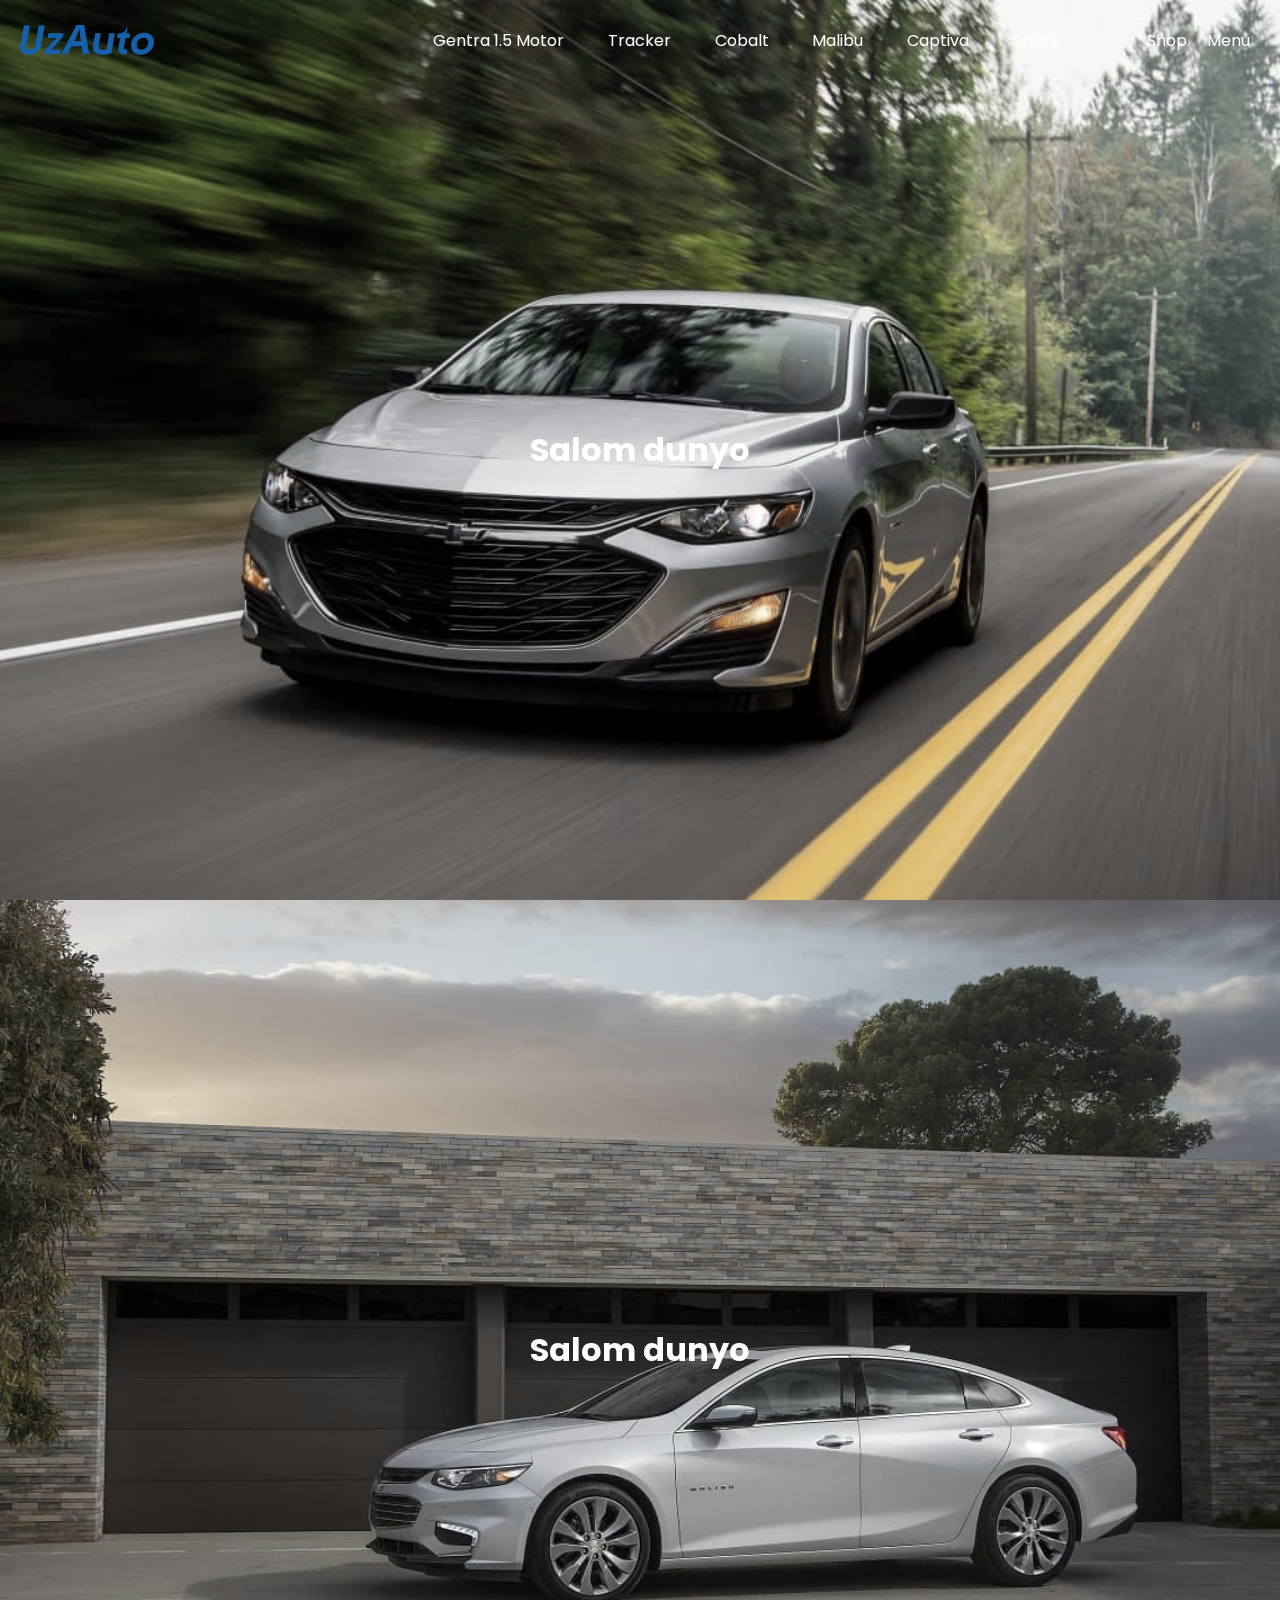
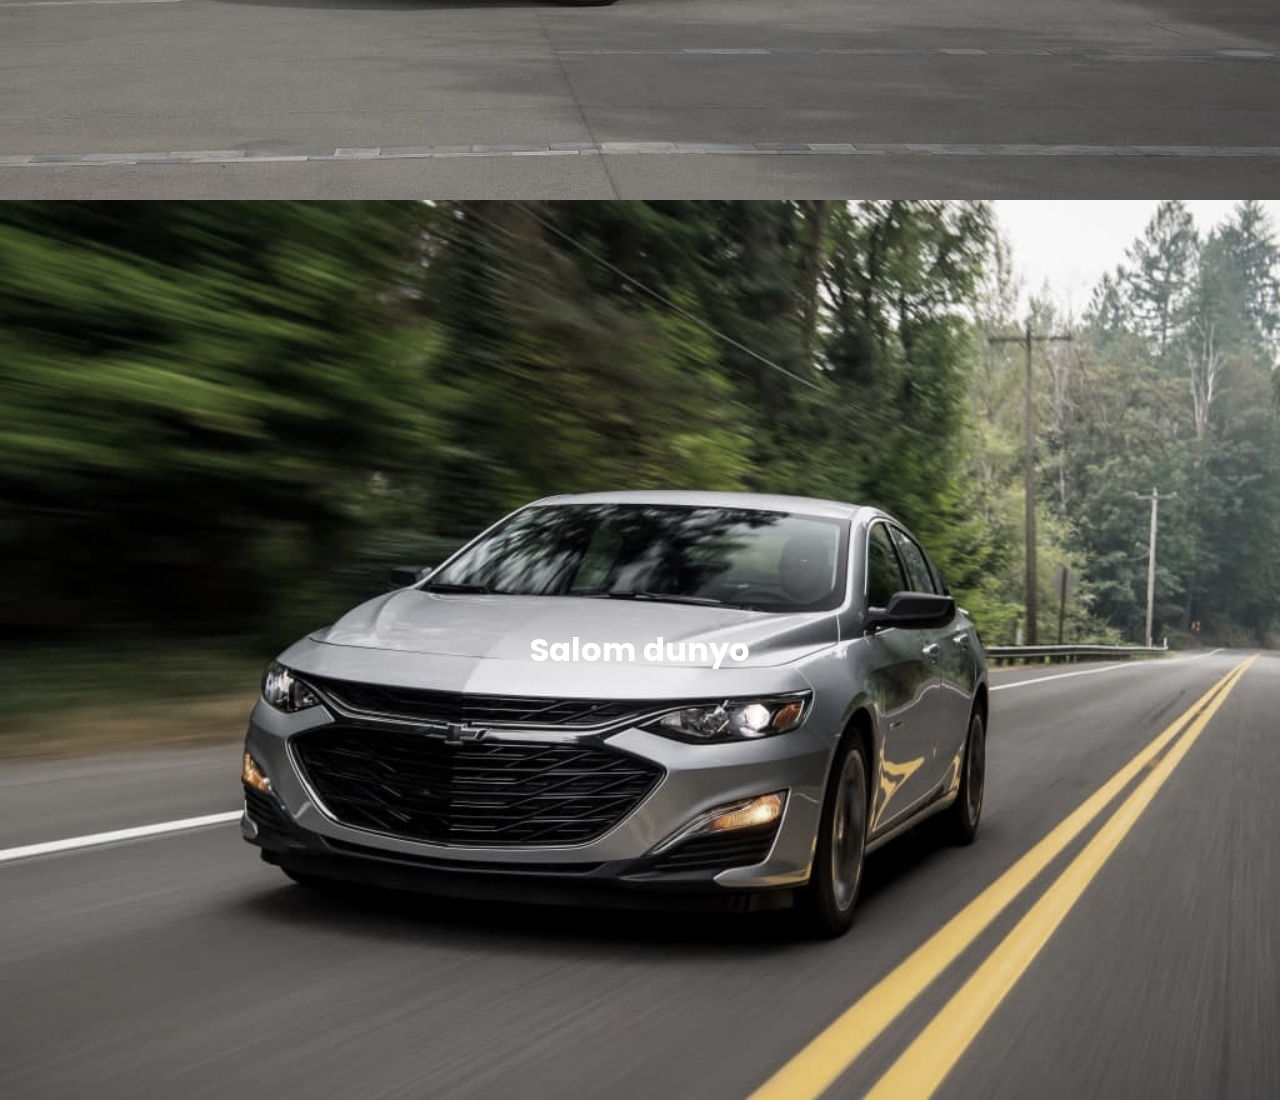
==== index.html @ 2a4a3fbe "first push" ====
<!DOCTYPE html>
<html lang="en">

<head>
   <meta charset="UTF-8">
   <meta http-equiv="X-UA-Compatible" content="IE=edge">
   <meta name="viewport" content="width=device-width, initial-scale=1.0">
   <title>Document</title>
   <link rel="stylesheet" href="./style.css">
</head>

<body>
   <nav>
      <div class="logo">
         <img src="./UZmotorsLogo.png" alt="Logo">
      </div>
      <ul>
         <li><a href="#">Gentra 1.5 Motor</a></li>
         <li><a href="#">Tracker</a></li>
         <li><a href="#">Cobalt</a></li>
         <li><a href="#">Malibu</a></li>
         <li><a href="#">Captiva</a></li>
         <li><a href="#">Spark</a></li>
      </ul>
      <div class="btns">
         <a href="#"><span>Shop</span></a>
         <button>Menu</button>

      </div>
   </nav>
   <div class="container">
      <h1>Salom dunyo</h1>
   </div>
   <div class="container">
      <h1>Salom dunyo</h1>

   </div>
   <div class="container">
      <h1>Salom dunyo</h1>

   </div>
</body>

</html>
---- style.css ----
@import url('https://fonts.googleapis.com/css2?family=Poppins:ital,wght@0,100;0,200;0,300;0,400;0,500;0,600;0,700;1,100;1,200;1,300;1,400;1,500;1,600;1,700&display=swap');

:root {
   --border-radius: 10px
}

* {
   margin: 0;
   padding: 0;
   box-sizing: border-box;
   font-family: 'Poppins',
      sans-serif;

}

body {
   height: 100vh;
}

nav {
   width: 100%;
   display: flex;
   justify-content: space-between;
   padding: 0 20px;
   /* background-color: antiquewhite; */
   height: 80px;
   align-items: center;
   color: #fff;
   position: fixed;
   top: 0;

}

nav a {
   color: #fff;
}

.logo {
   flex: .3;
   display: flex;
   align-items: center;
}

.logo img {
   width: 40%;
   cursor: pointer;
}

ul {
   list-style-type: none;
   display: flex;
   flex: .6;
   justify-content: space-around;
}

a {
   text-decoration: none;
   color: #000;
   padding: 10px;
   border-radius: var(--border-radius);
   transition-delay: .1s;

}

a:hover {
   background-color: #cccccc98;
   color: #000;

}

.btns {
   display: flex;

}

.btns>button {
   padding: 5px 10px;
   border-radius: var(--border-radius);
   border: none;
   background: transparent;
   display: block;
   font-size: 16px;
   color: #fff;


}

.btns>button:hover {
   background-color: #ccc;
   color: #000;
}

.container {
   background-image: url("./Malibu1.jpg");
   background-position: center;
   background-size: cover;
   filter: grayscale(50%);
   top: 0;
   width: 100%;
   height: 100vh;
   position: absolute;
   z-index: -1;
   display: flex;
   align-items: center;
   justify-content: center;
   color: #fff;

}

.container:nth-child(2) {
   top: 100vh;
   background-image: url("./Malibu2.jpg");
   height: 100vh;
}

.container:nth-child(3) {
   top: 200vh;
}
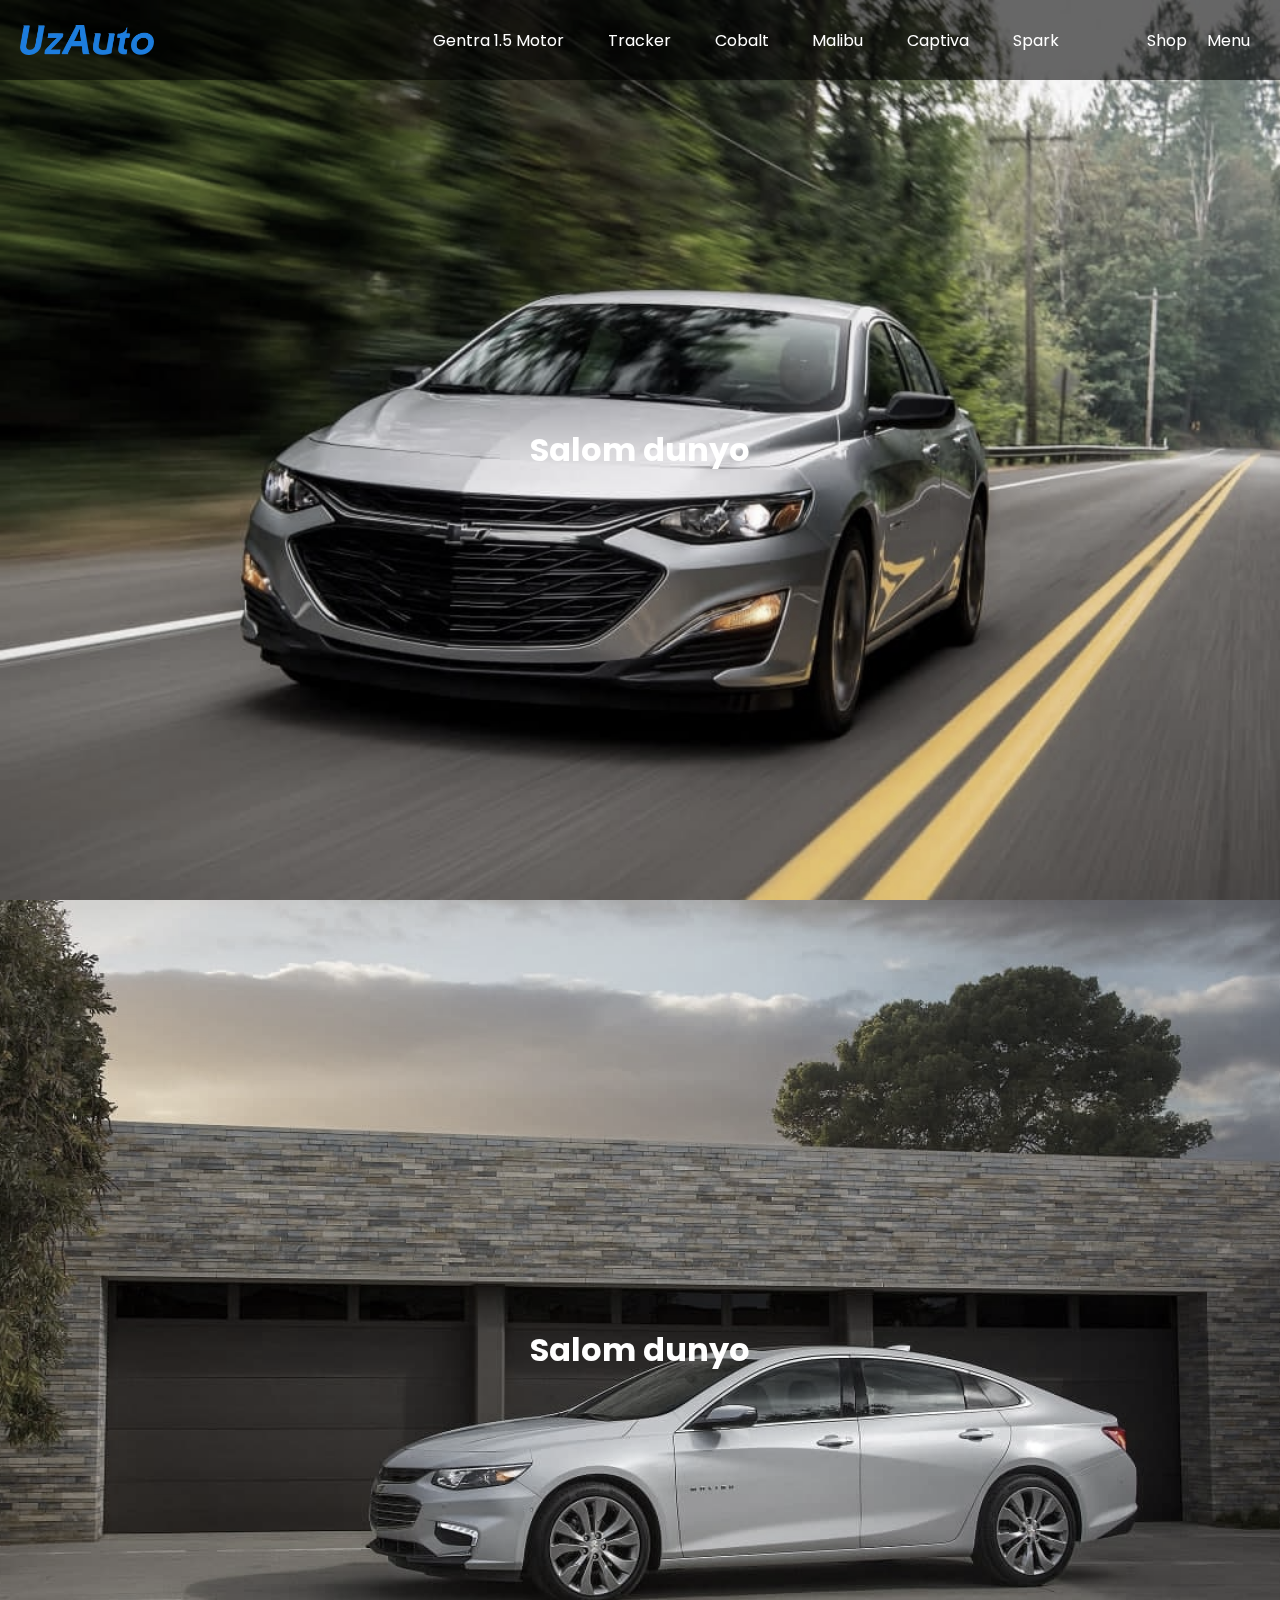
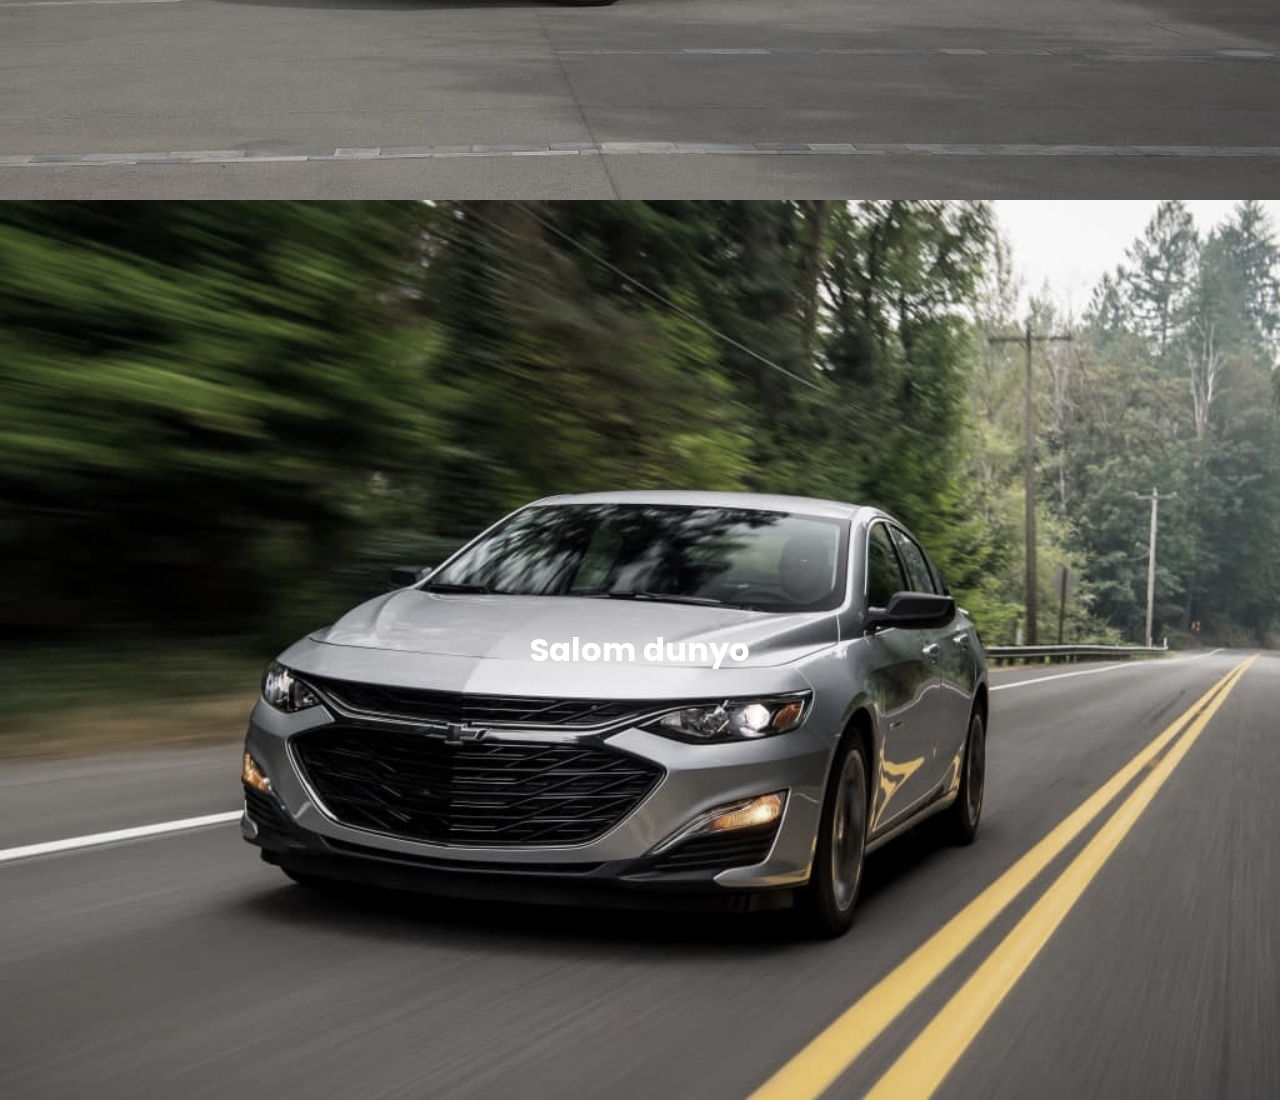
==== commit 83075851: "Maqsudbek add" ====
--- a/index.html
+++ b/index.html
@@ -7,6 +7,7 @@
    <meta name="viewport" content="width=device-width, initial-scale=1.0">
    <title>Document</title>
    <link rel="stylesheet" href="./style.css">
+   <link rel="shortcut icon" href="./UZmotorsLogo.png" type="image/x-icon">
 </head>
 
 <body>
--- a/style.css
+++ b/style.css
@@ -22,7 +22,7 @@
    display: flex;
    justify-content: space-between;
    padding: 0 20px;
-   /* background-color: antiquewhite; */
+   background-color: #00000095;
    height: 80px;
    align-items: center;
    color: #fff;
@@ -44,6 +44,7 @@
 .logo img {
    width: 40%;
    cursor: pointer;
+   filter: brightness(130%);
 }
 
 ul {
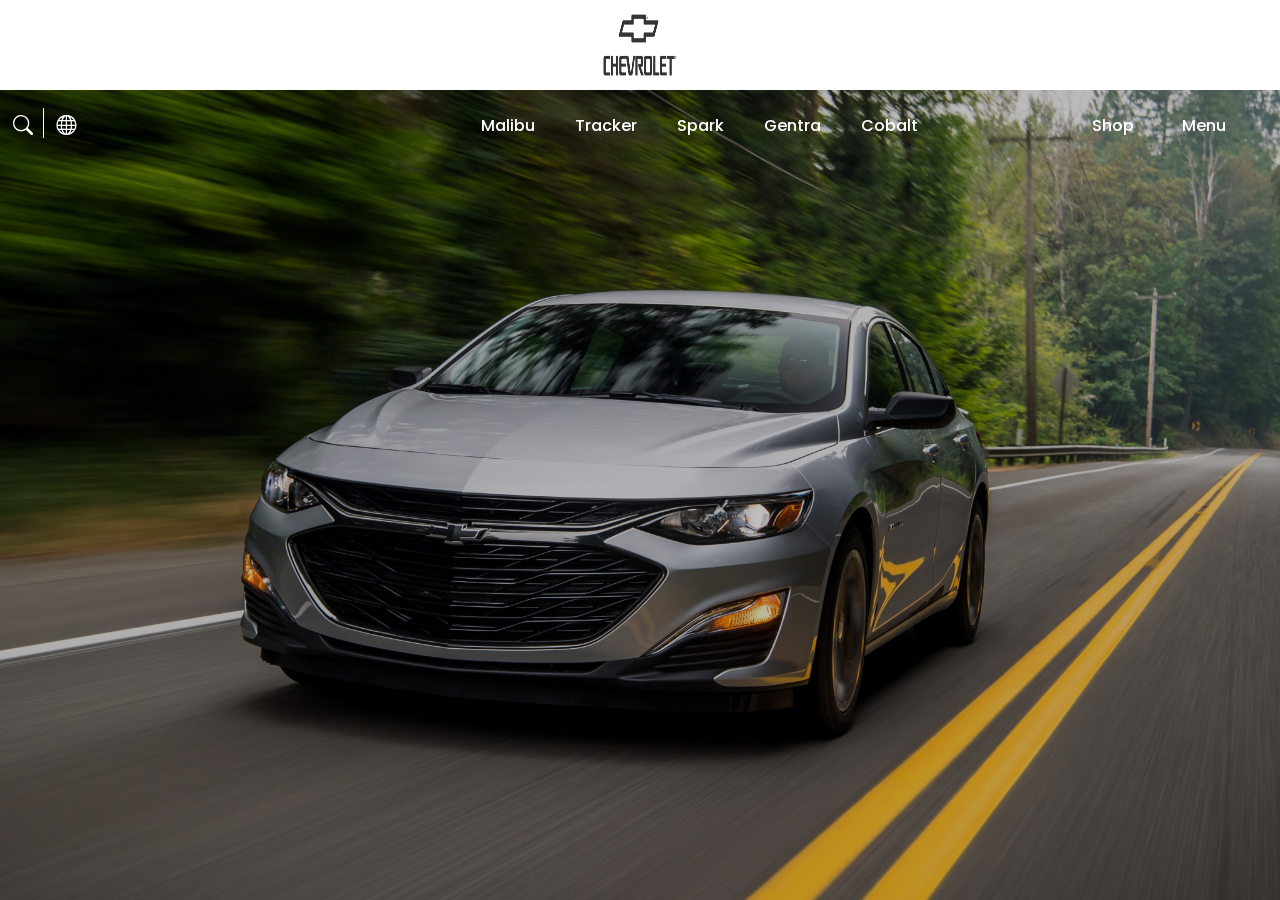
==== commit a4593a0a: "new foundation" ====
--- a/index.html
+++ b/index.html
@@ -1,45 +1,51 @@
 <!DOCTYPE html>
 <html lang="en">
-
 <head>
-   <meta charset="UTF-8">
-   <meta http-equiv="X-UA-Compatible" content="IE=edge">
-   <meta name="viewport" content="width=device-width, initial-scale=1.0">
-   <title>Document</title>
-   <link rel="stylesheet" href="./style.css">
-   <link rel="shortcut icon" href="./UZmotorsLogo.png" type="image/x-icon">
+    <meta charset="UTF-8">
+    <meta http-equiv="X-UA-Compatible" content="IE=edge">
+    <meta name="viewport" content="width=device-width, initial-scale=1.0">
+    <title>Document</title>
+    <link rel="stylesheet" href="./style.css">
+    <link rel="stylesheet" href="https://cdn.jsdelivr.net/npm/bootstrap-icons@1.8.3/font/bootstrap-icons.css">
 </head>
-
 <body>
-   <nav>
-      <div class="logo">
-         <img src="./UZmotorsLogo.png" alt="Logo">
-      </div>
-      <ul>
-         <li><a href="#">Gentra 1.5 Motor</a></li>
-         <li><a href="#">Tracker</a></li>
-         <li><a href="#">Cobalt</a></li>
-         <li><a href="#">Malibu</a></li>
-         <li><a href="#">Captiva</a></li>
-         <li><a href="#">Spark</a></li>
-      </ul>
-      <div class="btns">
-         <a href="#"><span>Shop</span></a>
-         <button>Menu</button>
-
-      </div>
-   </nav>
-   <div class="container">
-      <h1>Salom dunyo</h1>
-   </div>
-   <div class="container">
-      <h1>Salom dunyo</h1>
-
-   </div>
-   <div class="container">
-      <h1>Salom dunyo</h1>
-
-   </div>
+    <div class="main_container">
+        <div class="brend">
+            <img src="./pngwing.com (46).png" alt="">
+        </div>
+        <div class="nav_bar">
+            <div class="search_bar">
+                <button class="search_btn"><i class="bi bi-search"></i></button>
+                <div class="line"></div>
+                <button class="globe"><i class="bi bi-globe"></i></button>
+                <input id="inp" class="inp" type="text">
+            </div>
+            <ul class="collection">
+                <div class="moving_div"></div>
+                <li id="item1" class="type_car">Malibu</li>
+                <li id="item2" class="type_car">Tracker</li>
+                <li id="item3" class="type_car">Spark</li>
+                <li id="item4" class="type_car">Gentra</li>
+                <li id="item5" class="type_car">Cobalt</li>
+            </ul>
+            <div class="shop_menu">
+                <button id="item6" class="shop">Shop</button>
+                <button id="item7" class="menu">Menu</button>
+            </div>
+        </div>
+        <div class="container">
+            <img class="background_image" src="./chevrolet-malibu-gt-5120x2880-2020-cars-5k-22561 (1).jpeg" alt="">
+        </div>
+        <div class="container2">
+            <img src="./1137831.jpg" alt="" class="background_image">
+        </div>
+        <div class="container3">
+            <img class="background_image" src="./2021-chevrolet-malibu.jpg" alt="">
+        </div>
+        <div class="container4">
+            <img class="background_image" src="./chevrolet-malibu-2016-pictures-274179.jpg" alt="">
+        </div>
+    </div>
 </body>
-
+<script src="./app.js"></script>
 </html>--- a/style.css
+++ b/style.css
@@ -1,119 +1,228 @@
-@import url('https://fonts.googleapis.com/css2?family=Poppins:ital,wght@0,100;0,200;0,300;0,400;0,500;0,600;0,700;1,100;1,200;1,300;1,400;1,500;1,600;1,700&display=swap');
-
-:root {
-   --border-radius: 10px
-}
-
+@import url("https://fonts.googleapis.com/css2?family=Poppins:ital,wght@0,100;0,200;0,300;0,400;0,500;0,600;0,700;1,100;1,200;1,300;1,400;1,500;1,600;1,700&display=swap");
 * {
-   margin: 0;
-   padding: 0;
-   box-sizing: border-box;
-   font-family: 'Poppins',
-      sans-serif;
-
-}
-
-body {
-   height: 100vh;
-}
-
-nav {
-   width: 100%;
-   display: flex;
-   justify-content: space-between;
-   padding: 0 20px;
-   background-color: #00000095;
-   height: 80px;
-   align-items: center;
-   color: #fff;
-   position: fixed;
-   top: 0;
-
-}
-
-nav a {
-   color: #fff;
+  margin: 0;
+  padding: 0;
+  -webkit-box-sizing: border-box;
+          box-sizing: border-box;
+  font-family: 'Poppins', sans-serif;
+}
+
+.main_container {
+  height: 100vh;
+  position: relative;
+  -ms-scroll-snap-type: y mandatory;
+      scroll-snap-type: y mandatory;
+  overflow-y: scroll;
+}
+
+.brend {
+  width: 100%;
+  height: 10vh;
+  background-color: white;
+  display: -webkit-box;
+  display: -ms-flexbox;
+  display: flex;
+  position: fixed;
+  z-index: 15;
+}
+
+.brend img {
+  width: 80px;
+  margin: 0px auto;
+}
+
+.container {
+  width: 100%;
+  height: 100vh;
+  overflow: hidden;
+  position: relative;
+  scroll-snap-align: end;
+}
+
+.container2 {
+  width: 100%;
+  height: 100vh;
+  overflow: hidden;
+  position: relative;
+  scroll-snap-align: end;
+}
+
+.container3 {
+  width: 100%;
+  height: 100vh;
+  overflow: hidden;
+  position: relative;
+  scroll-snap-align: end;
+}
+
+.container4 {
+  width: 100%;
+  height: 100vh;
+  overflow: hidden;
+  position: relative;
+  scroll-snap-align: end;
+}
+
+.background_image {
+  -o-object-fit: cover;
+     object-fit: cover;
+  width: 100%;
+  height: 100vh;
+  -webkit-transition: 4s;
+  transition: 4s;
+  -webkit-filter: brightness(75%);
+          filter: brightness(75%);
+  position: absolute;
+}
+
+.background_image:hover {
+  -webkit-transform: scale(1.08);
+          transform: scale(1.08);
+  -webkit-filter: brightness(55%);
+          filter: brightness(55%);
+}
+
+.nav_bar {
+  width: 100%;
+  height: 70px;
+  position: fixed;
+  z-index: 100;
+  display: -webkit-box;
+  display: -ms-flexbox;
+  display: flex;
+  -webkit-box-pack: justify;
+      -ms-flex-pack: justify;
+          justify-content: space-between;
+  -webkit-box-align: center;
+      -ms-flex-align: center;
+          align-items: center;
+  top: 10vh;
+  right: 17px;
 }
 
 .logo {
-   flex: .3;
-   display: flex;
-   align-items: center;
-}
-
-.logo img {
-   width: 40%;
-   cursor: pointer;
-   filter: brightness(130%);
-}
-
-ul {
-   list-style-type: none;
-   display: flex;
-   flex: .6;
-   justify-content: space-around;
-}
-
-a {
-   text-decoration: none;
-   color: #000;
-   padding: 10px;
-   border-radius: var(--border-radius);
-   transition-delay: .1s;
-
-}
-
-a:hover {
-   background-color: #cccccc98;
-   color: #000;
-
-}
-
-.btns {
-   display: flex;
-
-}
-
-.btns>button {
-   padding: 5px 10px;
-   border-radius: var(--border-radius);
-   border: none;
-   background: transparent;
-   display: block;
-   font-size: 16px;
-   color: #fff;
-
-
-}
-
-.btns>button:hover {
-   background-color: #ccc;
-   color: #000;
-}
-
-.container {
-   background-image: url("./Malibu1.jpg");
-   background-position: center;
-   background-size: cover;
-   filter: grayscale(50%);
-   top: 0;
-   width: 100%;
-   height: 100vh;
-   position: absolute;
-   z-index: -1;
-   display: flex;
-   align-items: center;
-   justify-content: center;
-   color: #fff;
-
-}
-
-.container:nth-child(2) {
-   top: 100vh;
-   background-image: url("./Malibu2.jpg");
-   height: 100vh;
-}
-
-.container:nth-child(3) {
-   top: 200vh;
-}+  width: 80px;
+  margin-left: 20px;
+  -webkit-filter: grayscale(10);
+          filter: grayscale(10);
+}
+
+.collection {
+  display: -webkit-box;
+  display: -ms-flexbox;
+  display: flex;
+  list-style-type: none;
+  position: relative;
+  -webkit-transition: 5s;
+  transition: 5s;
+  height: 70px;
+  display: flex;
+  -webkit-box-align: center;
+      -ms-flex-align: center;
+          align-items: center;
+}
+
+.type_car {
+  color: white;
+  margin: 0px 20px;
+  font-size: 16px;
+  font-weight: 500;
+  cursor: pointer;
+}
+
+.moving_div {
+  width: 100px;
+  height: 31px;
+  position: absolute;
+  border-radius: 13px;
+  top: 20px;
+  left: -3px;
+  -webkit-transition: .3s;
+  transition: .3s;
+  -webkit-transition-delay: .3s;
+          transition-delay: .3s;
+  z-index: -1;
+}
+
+.nav_bar:hover .moving_div {
+  background-color: rgba(199, 199, 199, 0.527);
+  -webkit-box-shadow: 0px 0px 2px rgba(199, 199, 199, 0.527);
+          box-shadow: 0px 0px 2px rgba(199, 199, 199, 0.527);
+}
+
+.shop {
+  padding: 0px 7px;
+  cursor: pointer;
+  border: none;
+  background-color: transparent;
+  color: white;
+  font-size: 16px;
+  font-weight: 500;
+}
+
+.menu {
+  padding: 0px 7px;
+  cursor: pointer;
+  border: none;
+  background-color: transparent;
+  color: white;
+  font-size: 16px;
+  font-weight: 500;
+  margin: 0px 30px 0px 30px;
+}
+
+.search_bar {
+  width: 300px;
+  height: 40px;
+  display: -webkit-box;
+  display: -ms-flexbox;
+  display: flex;
+  margin-left: 30px;
+  position: relative;
+  -webkit-transition: .3s;
+  transition: .3s;
+}
+
+.search_btn {
+  font-size: 20px;
+  color: white;
+  border: none;
+  background-color: transparent;
+}
+
+.globe {
+  font-size: 20px;
+  color: white;
+  border: none;
+  background-color: transparent;
+  margin-left: 23px;
+  display: block;
+}
+
+.line {
+  position: absolute;
+  width: 1px;
+  height: 30px;
+  top: 3px;
+  left: 30px;
+  background-color: white;
+}
+
+.inp {
+  padding: 0px 20px;
+  background-color: transparent;
+  -webkit-box-flex: 1;
+      -ms-flex: 1;
+          flex: 1;
+  border: none;
+  color: white;
+  display: none;
+  font-size: 14px;
+  outline: none;
+}
+
+.del_btn {
+  font-size: 15px;
+  color: white;
+}
+/*# sourceMappingURL=style.css.map */